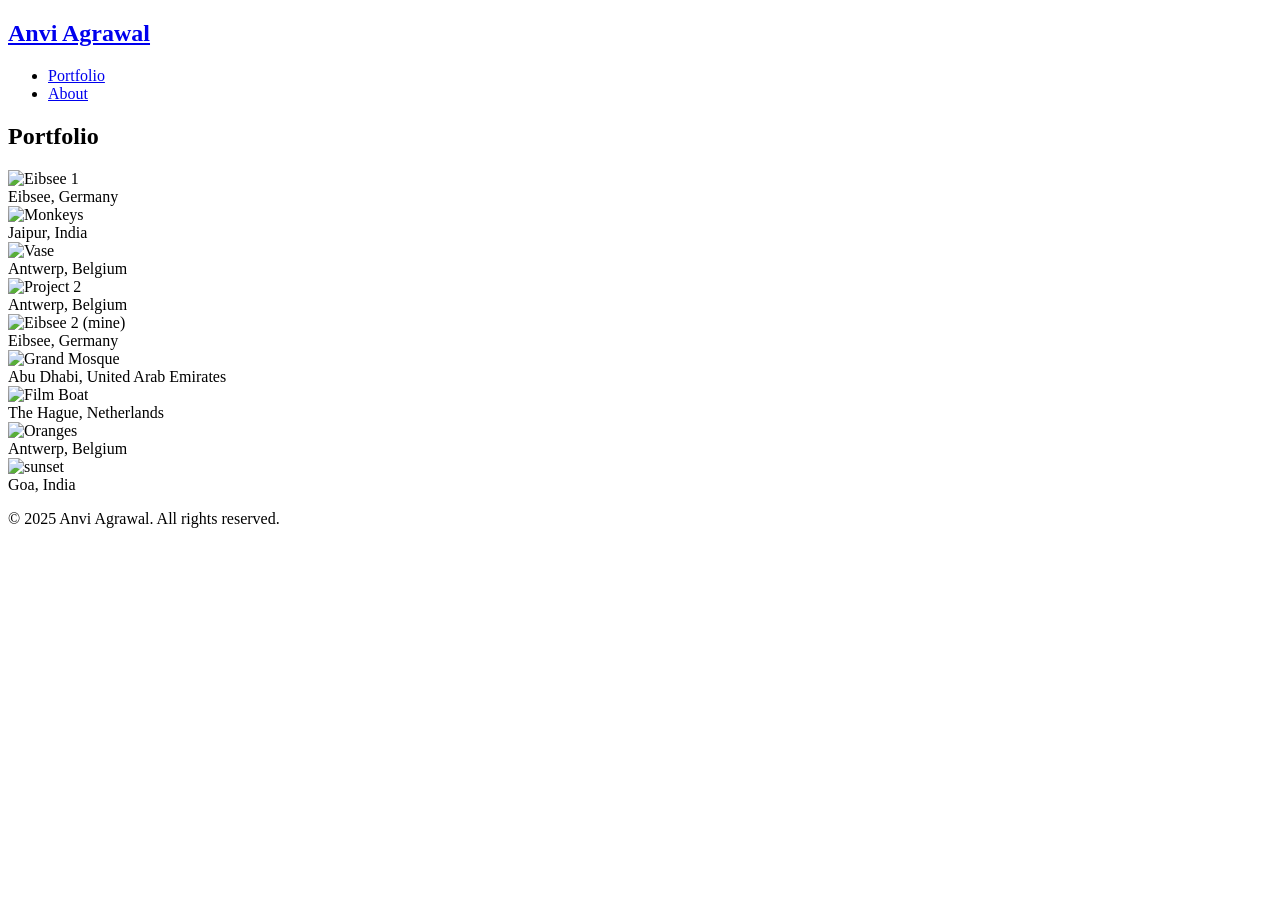
==== portfolio.html @ 95a569df "Photo name change" ====
<!DOCTYPE html>
<html lang="en">

<head>
    <meta charset="UTF-8">
    <title>Portfolio – Anvi Agrawal</title>
    <link rel="stylesheet" href="style.css">
    <link
        href="https://fonts.googleapis.com/css2?family=Playfair+Display:wght@400;600;700&family=Inter:wght@300;400;500&display=swap"
        rel="stylesheet">
</head>

<body class="show-nav-accent portfolio-page">
    <nav>
        <h1 class="logo"><a href="index.html">Anvi Agrawal</a></h1>
        <ul>
            <li><a href="portfolio.html">Portfolio</a></li>
            <li><a href="about.html">About</a></li>
        </ul>
    </nav>

    <main class="content">
        <h2 class="fade-in">Portfolio</h2>

        <!-- gallery container matches hero width -->
        <div class="gallery-container">
            <div class="gallery">
                <div class="gallery-item">
                    <img src="images/IMG-20251011-WA0000.jpg" alt="Eibsee 1">
                    <div class="overlay"><span class="location">Eibsee, Germany</span></div>
                </div>
                <div class="gallery-item">
                    <img src="images/PXL_20251103_105954236.jpg" alt="Monkeys">
                    <div class="overlay"><span class="location">Jaipur, India</span></div>
                </div>
                <div class="gallery-item">
                    <img src="images/IMG_7037.jpg" alt="Vase">
                    <div class="overlay"><span class="location">Antwerp, Belgium</span></div>
                </div>
                <div class="gallery-item">
                    <img src="images/IMG_6655.jpg" alt="Project 2">
                    <div class="overlay"><span class="location">Antwerp, Belgium</span></div>
                </div>
                <div class="gallery-item">
                    <img src="images/PXL_20251213_134047075.MP.jpg" alt="Eibsee 2 (mine)">
                    <div class="overlay"><span class="location">Eibsee, Germany</span></div>
                </div>
                <div class="gallery-item">
                    <img src="images/PXL_20251022_062047014.MP.jpg" alt="Grand Mosque">
                    <div class="overlay"><span class="location">Abu Dhabi, United Arab Emirates</span></div>
                </div>
                <div class="gallery-item">
                    <img src="images/IMG-20250425-WA0041.jpg" alt="Film Boat">
                    <div class="overlay"><span class="location">The Hague, Netherlands</span></div>
                </div>
                <div class="gallery-item">
                    <img src="images/IMG_7402.jpg" alt="Oranges">
                    <div class="overlay"><span class="location">Antwerp, Belgium</span></div>
                </div>

                <div class="gallery-item">
                    <img src="images/IMG-20250403-WA0001.jpg" alt="sunset">
                    <div class="overlay"><span class="location">Goa, India</span></div>
                </div>

            </div>
        </div>

    </main>

    <footer class="footer">
        <div class="footer-line"></div>
        <p>&copy; 2025 Anvi Agrawal. All rights reserved.</p>
    </footer>
</body>

</html>
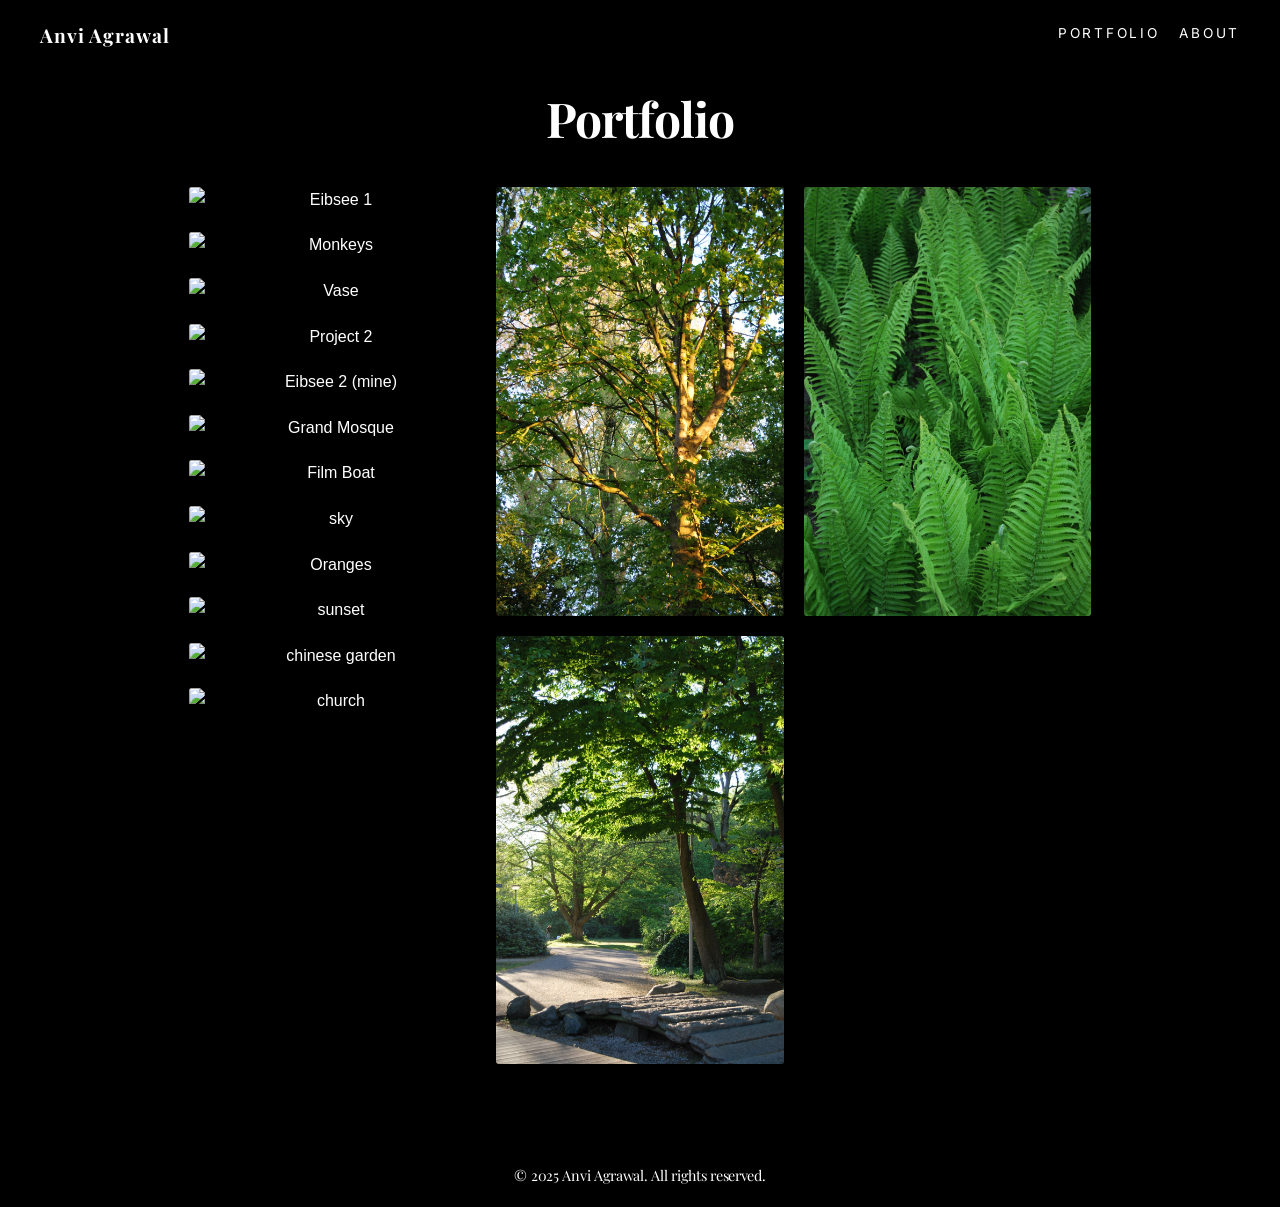
==== commit 523d24b6: "added new images" ====
--- a/portfolio.html
+++ b/portfolio.html
@@ -53,6 +53,12 @@
                     <img src="images/IMG-20250425-WA0041.jpg" alt="Film Boat">
                     <div class="overlay"><span class="location">The Hague, Netherlands</span></div>
                 </div>
+
+                <div class="gallery-item">
+                    <img src="images/_MG_7690.jpg" alt="sky">
+                    <div class="overlay"><span class="location">Antwerp, Belgium</span></div>
+                </div>
+
                 <div class="gallery-item">
                     <img src="images/IMG_7402.jpg" alt="Oranges">
                     <div class="overlay"><span class="location">Antwerp, Belgium</span></div>
@@ -61,6 +67,31 @@
                 <div class="gallery-item">
                     <img src="images/IMG-20250403-WA0001.jpg" alt="sunset">
                     <div class="overlay"><span class="location">Goa, India</span></div>
+                </div>
+
+                <div class="gallery-item">
+                    <img src="images/DSC_0673 (2).jpg" alt="chinese garden">
+                    <div class="overlay"><span class="location">Munich, Germany</span></div>
+                </div>
+
+                <div class="gallery-item">
+                    <img src="images/DSC_0179.jpg" alt="church">
+                    <div class="overlay"><span class="location">Amsterdam, Netherlands</span></div>
+                </div>
+
+                <div class="gallery-item">
+                    <img src="tree.jpeg" alt="church">
+                    <div class="overlay"><span class="location">Amsterdam, Netherlands</span></div>
+                </div>
+
+                <div class="gallery-item">
+                    <img src="bridge.jpeg" alt="church">
+                    <div class="overlay"><span class="location">Amsterdam, Netherlands</span></div>
+                </div>
+
+                <div class="gallery-item">
+                    <img src="grass.jpeg" alt="church">
+                    <div class="overlay"><span class="location">Vienna, Austria</span></div>
                 </div>
 
             </div>
--- a/style.css
+++ b/style.css
@@ -0,0 +1,456 @@
+:root {
+    --accent: #c7b9ff;
+    /* light purple */
+}
+
+a {
+    transition: color 0.4s ease;
+}
+
+/* Main page styles */
+* {
+    margin: 0;
+    padding: 0;
+    box-sizing: border-box;
+    font-family: Arial, Helvetica, sans-serif;
+}
+
+body {
+    background-color: #000000;
+    /*1a1a1d dark gray, softer than black */
+    color: #ffffff;
+    line-height: 1.6;
+    font-family: 'Inter', sans-serif;
+}
+
+
+/* link tabs */
+nav {
+    display: flex;
+    justify-content: space-between;
+    padding: 20px 40px;
+    position: fixed;
+    width: 100%;
+    top: 0;
+    background-color: #000000;
+    backdrop-filter: blur(8px);
+    z-index: 10;
+}
+
+body.portfolio-page nav::after,
+body.about-page nav::after {
+    content: "";
+    position: absolute;
+    left: 50%;
+    bottom: 8px;
+    width: 320px;
+    height: 0.07px;
+    background-color: var(--accent);
+    transform: translateX(-50%) scaleX(0);
+    transform-origin: center;
+    opacity: 0;
+    animation: navLineGrow 1.2s ease forwards;
+    animation-delay: 2s;
+}
+
+@keyframes navLineGrow {
+    to {
+        transform: translateX(-50%) scaleX(1);
+        opacity: 0.9;
+    }
+}
+
+nav h1 {
+    font-size: 1.2rem;
+}
+
+nav ul {
+    list-style: none;
+    display: flex;
+    gap: 20px;
+}
+
+nav a {
+    text-decoration: none;
+    color: #ddd;
+}
+
+nav a:hover {
+    color: #c9b7ff;
+}
+
+/* hero body */
+.hero {
+    height: 650px;
+    /* smaller than full viewport */
+    max-width: 88%;
+    margin: 80px auto 10px;
+    /* gives space around for luxury look */
+    position: relative;
+    overflow: hidden;
+    border-radius: 8px;
+    /* rounded edges */
+    box-shadow: 0 15px 40px rgba(0, 0, 0, 0.4);
+    /* soft shadow */
+}
+
+/* Background slideshow */
+.hero-image {
+    position: absolute;
+    inset: 0;
+    background-size: 120%;
+    background-position: center;
+    transition: opacity 1s ease-in-out;
+    opacity: 1;
+}
+
+.hero::after {
+    content: "";
+    position: absolute;
+    inset: 0;
+    background: rgba(0, 0, 0, 0.3);
+    z-index: 1;
+}
+
+/* Ensure text is above images */
+.hero-text {
+    position: relative;
+    z-index: 2;
+    height: 100%;
+    display: flex;
+    flex-direction: column;
+    justify-content: center;
+    align-items: center;
+    text-align: center;
+    padding: 0 10%;
+}
+
+
+.hero-text p {
+    color: #c9b7ff;
+    margin-top: 10px;
+}
+
+.hero-text h2 {
+    font-size: clamp(3rem, 5vw, 4.5rem);
+    font-weight: 510;
+    line-height: 1;
+}
+
+.hero-text p {
+    margin-top: 20px;
+    font-size: 1rem;
+    letter-spacing: 0.05em;
+    text-transform: uppercase;
+}
+
+/* home page arrow */
+.hero-arrow {
+    margin-top: 30px;
+    display: inline-flex;
+    align-items: center;
+    gap: 16px;
+    text-decoration: none;
+    color: var(--accent);
+    font-size: 0.9rem;
+    letter-spacing: 0.15em;
+    text-transform: uppercase;
+}
+
+.arrow-line {
+    width: 130px;
+    height: 2px;
+    /* thin main line */
+    background-color: var(--accent);
+    position: relative;
+    transition: width 0.3s ease;
+}
+
+.arrow-line::after {
+    content: "";
+    position: absolute;
+    right: -2px;
+    /* close to end of line */
+    top: 50%;
+    /* vertically center */
+    transform: translateY(-50%) rotate(-45deg);
+    width: 10px;
+    /* arrowhead size */
+    height: 10px;
+    border-right: 2px solid var(--accent);
+    /* match line thickness */
+    border-bottom: 2px solid var(--accent);
+}
+
+/* Hover effect */
+.hero-arrow {
+    color: white;
+    transition: color 0.3s ease;
+}
+
+.hero-arrow:hover {
+    color: var(--accent);
+}
+
+.hero-arrow:hover .arrow-line {
+    background-color: var(--accent);
+}
+
+.hero-arrow:hover .arrow-line::after {
+    border-color: var(--accent);
+}
+
+.hero-arrow:hover .arrow-line {
+    width: 170px;
+}
+
+
+
+
+/* name on bar */
+.logo a {
+    font-family: 'Playfair Display', serif;
+    font-size: 1.2rem;
+    letter-spacing: 0.05em;
+    text-decoration: none;
+    color: white;
+    transition: color 0.3s ease;
+    position: relative;
+    /* needed for ::after to position correctly */
+}
+
+.logo a::after {
+    content: "";
+    position: absolute;
+    left: 0;
+    bottom: -6px;
+    width: 0;
+    height: 1px;
+    background-color: var(--accent);
+    /* matches your nav links */
+    transition: width 0.3s ease;
+}
+
+.logo a:hover::after {
+    width: 100%;
+}
+
+/* links for navigation bar */
+nav ul li a {
+    font-family: 'Inter', sans-serif;
+    font-size: 0.85rem;
+    letter-spacing: 0.2em;
+    text-transform: uppercase;
+    color: white;
+    text-decoration: none;
+    transition: color 0.3s ease;
+    position: relative;
+}
+
+nav ul li a::after {
+    content: "";
+    position: absolute;
+    left: 0;
+    bottom: -6px;
+    width: 0;
+    height: 1px;
+    background-color: var(--accent);
+    /* light purple accents (est above)*/
+    transition: width 0.3s ease;
+}
+
+nav ul li a:hover {
+    color: var(--accent);
+}
+
+nav ul li a:hover::after {
+    width: 100%;
+}
+
+/* form of body */
+.content {
+    padding: 80px 10%;
+    display: flex;
+    flex-direction: column;
+    align-items: center;
+    justify-content: center;
+    text-align: center;
+    min-height: 50vh;
+}
+
+.content h3 {
+    font-size: 2rem;
+    margin-bottom: 20px;
+    color: #c9b7ff;
+}
+
+
+/* portfolio gallery styles */
+.gallery-container {
+    width: 88%;
+    margin: 0 auto;
+}
+
+/* Masonry layout */
+.gallery {
+    column-count: 3;
+    column-gap: 20px;
+}
+
+.gallery-item {
+    break-inside: avoid;
+    margin-bottom: 20px;
+    position: relative;
+    border-radius: 2px;
+    overflow: hidden;
+}
+
+.gallery-item img {
+    width: 100%;
+    display: block;
+    border-radius: 2px;
+
+    opacity: 1;
+    /* start hidden */
+    transition: opacity 0.8s ease,
+        filter 0.3s ease,
+        box-shadow 0.3s ease;
+}
+
+.gallery-item img.loaded {
+    opacity: 1;
+}
+
+.gallery-item:hover img {
+    transform: scale(1.03);
+    filter: brightness(70%);
+    box-shadow: 0 10px 20px rgba(0, 0, 0, 0.2);
+}
+
+/* Overlay */
+.overlay {
+    position: absolute;
+    bottom: 0;
+    left: 0;
+    width: 100%;
+    height: 50px;
+    padding-left: 20px;
+    background: rgba(0, 0, 0, 0.4);
+    display: flex;
+    align-items: center;
+    opacity: 0;
+    transition: opacity 0.3s ease;
+}
+
+.gallery-item:hover .overlay {
+    opacity: 1;
+}
+
+.location {
+    font-family: 'Playfair Display', serif;
+    color: white;
+    white-space: nowrap;
+}
+
+/* Responsive */
+@media (max-width: 900px) {
+    .gallery {
+        column-count: 2;
+    }
+}
+
+@media (max-width: 600px) {
+    .gallery {
+        column-count: 1;
+    }
+}
+
+
+/* headings */
+h1,
+h2,
+h3 {
+    font-family: 'Playfair Display', serif;
+    letter-spacing: -0.02em;
+}
+
+
+.fade-in {
+    font-family: 'Playfair Display', serif;
+    opacity: 0;
+    transform: translateY(30px);
+    animation: fadeUp 1.2s ease forwards;
+}
+
+.fade-delay {
+    font-family: 'Playfair Display', serif;
+    animation-delay: 0.8s;
+}
+
+@keyframes fadeUp {
+    to {
+        opacity: 1;
+        transform: translateY(0);
+    }
+}
+
+.logo a {
+    text-decoration: none;
+    color: white;
+}
+
+.logo a:hover {
+    color: var(--accent);
+}
+
+.content h2 {
+    font-size: 3rem;
+    margin-bottom: 30px;
+}
+
+.content p {
+    max-width: 600px;
+    font-size: 1.05rem;
+    margin-bottom: 20px;
+    color: #e0e0e0;
+}
+
+
+/* footer styles */
+.footer {
+    font-family: 'Playfair Display', serif;
+    text-align: center;
+    padding: 20px 10%;
+    color: #ffffff;
+    /* text in white */
+    font-size: 0.9rem;
+    letter-spacing: -0.02em;
+}
+
+.footer p {
+    font-family: 'Playfair Display', serif;
+    /* optional, reinforces the font */
+    margin: 0;
+}
+
+/* about image styling */
+.about-image img {
+    max-width: 400px;
+    /* adjust as needed */
+    width: 100%;
+    height: auto;
+    display: block;
+    margin: 20px auto;
+    border-radius: 6px;
+}
+
+.fade-in-image {
+    opacity: 1;
+    transform: scale(0.95);
+    transition: opacity 0.8s ease, transform 0.5s ease;
+}
+
+.fade-in-image.loaded {
+    opacity: 0;
+    transform: scale(1);
+}
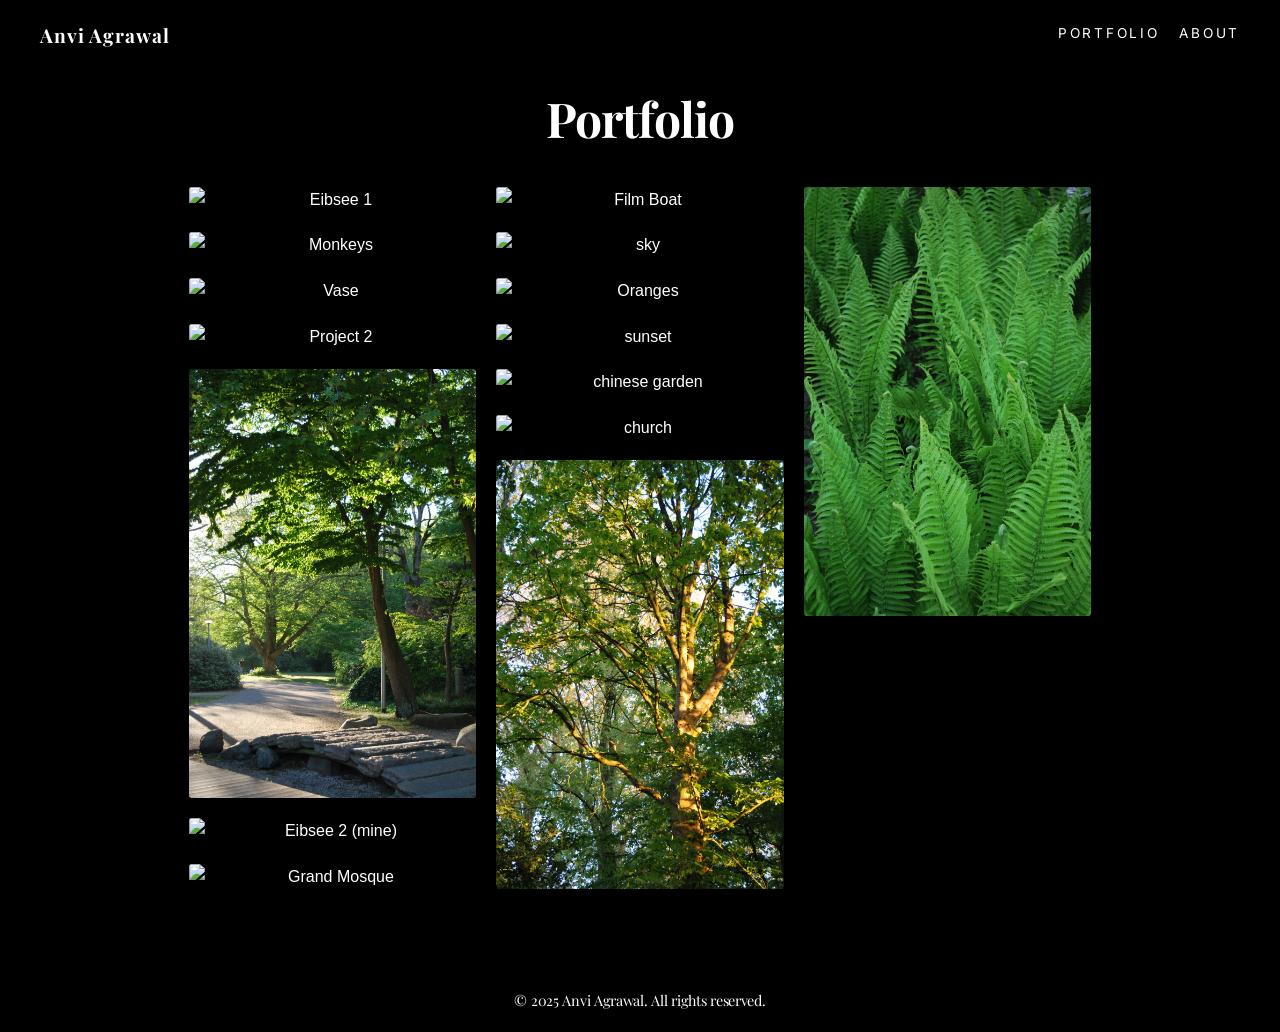
==== commit 0c86fbd4: "added new images" ====
--- a/portfolio.html
+++ b/portfolio.html
@@ -41,6 +41,12 @@
                     <img src="images/IMG_6655.jpg" alt="Project 2">
                     <div class="overlay"><span class="location">Antwerp, Belgium</span></div>
                 </div>
+                
+                <div class="gallery-item">
+                    <img src="bridge.jpeg" alt="bridge">
+                    <div class="overlay"><span class="location">Amsterdam, Netherlands</span></div>
+                </div>
+
                 <div class="gallery-item">
                     <img src="images/PXL_20251213_134047075.MP.jpg" alt="Eibsee 2 (mine)">
                     <div class="overlay"><span class="location">Eibsee, Germany</span></div>
@@ -70,13 +76,13 @@
                 </div>
 
                 <div class="gallery-item">
-                    <img src="images/DSC_0673 (2).jpg" alt="chinese garden">
+                    <img src="chinesegarden.jpg" alt="chinese garden">
                     <div class="overlay"><span class="location">Munich, Germany</span></div>
                 </div>
 
                 <div class="gallery-item">
-                    <img src="images/DSC_0179.jpg" alt="church">
-                    <div class="overlay"><span class="location">Amsterdam, Netherlands</span></div>
+                    <img src="church.jpg" alt="church">
+                    <div class="overlay"><span class="location">Vienna, Austria</span></div>
                 </div>
 
                 <div class="gallery-item">
@@ -85,13 +91,8 @@
                 </div>
 
                 <div class="gallery-item">
-                    <img src="bridge.jpeg" alt="church">
+                    <img src="grass.jpeg" alt="church">
                     <div class="overlay"><span class="location">Amsterdam, Netherlands</span></div>
-                </div>
-
-                <div class="gallery-item">
-                    <img src="grass.jpeg" alt="church">
-                    <div class="overlay"><span class="location">Vienna, Austria</span></div>
                 </div>
 
             </div>
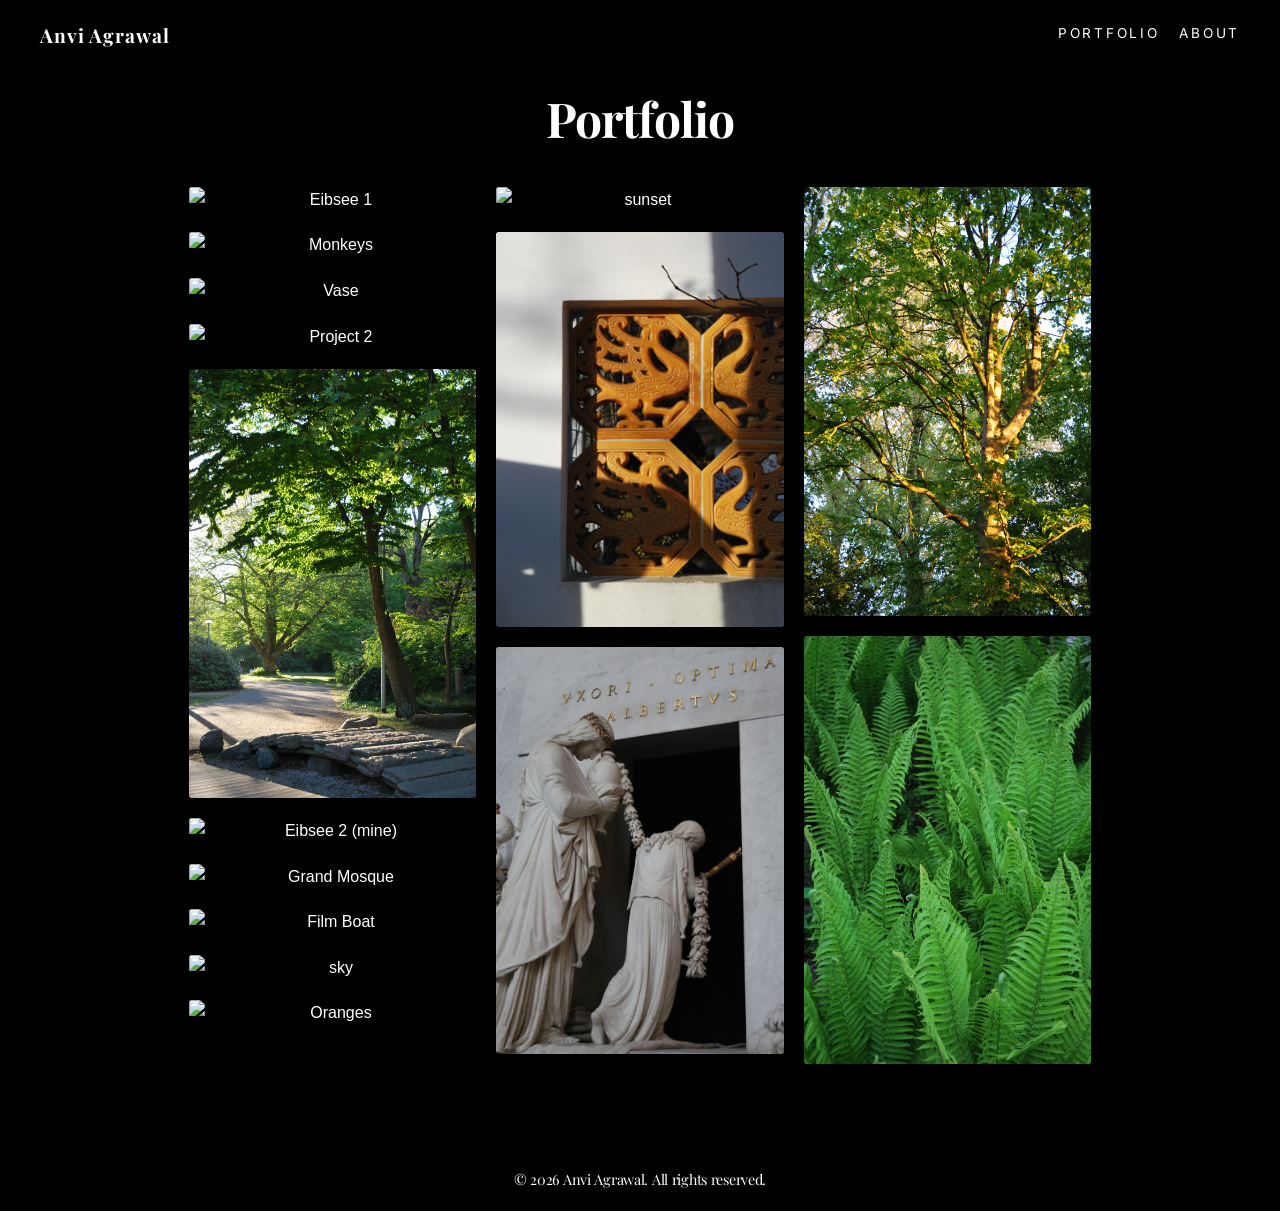
==== commit 3156f45d: "added new images" ====
--- a/portfolio.html
+++ b/portfolio.html
@@ -41,9 +41,9 @@
                     <img src="images/IMG_6655.jpg" alt="Project 2">
                     <div class="overlay"><span class="location">Antwerp, Belgium</span></div>
                 </div>
-                
+
                 <div class="gallery-item">
-                    <img src="bridge.jpeg" alt="bridge">
+                    <img src="images/bridge.jpeg" alt="bridge">
                     <div class="overlay"><span class="location">Amsterdam, Netherlands</span></div>
                 </div>
 
@@ -76,22 +76,22 @@
                 </div>
 
                 <div class="gallery-item">
-                    <img src="chinesegarden.jpg" alt="chinese garden">
+                    <img src="images/chinesegarden.jpg" alt="chinese garden">
                     <div class="overlay"><span class="location">Munich, Germany</span></div>
                 </div>
 
                 <div class="gallery-item">
-                    <img src="church.jpg" alt="church">
+                    <img src="images/church.jpg" alt="church">
                     <div class="overlay"><span class="location">Vienna, Austria</span></div>
                 </div>
 
                 <div class="gallery-item">
-                    <img src="tree.jpeg" alt="church">
+                    <img src="images/tree.jpeg" alt="church">
                     <div class="overlay"><span class="location">Amsterdam, Netherlands</span></div>
                 </div>
 
                 <div class="gallery-item">
-                    <img src="grass.jpeg" alt="church">
+                    <img src="images/grass.jpeg" alt="church">
                     <div class="overlay"><span class="location">Amsterdam, Netherlands</span></div>
                 </div>
 
@@ -102,7 +102,7 @@
 
     <footer class="footer">
         <div class="footer-line"></div>
-        <p>&copy; 2025 Anvi Agrawal. All rights reserved.</p>
+        <p>&copy; 2026 Anvi Agrawal. All rights reserved.</p>
     </footer>
 </body>
 
